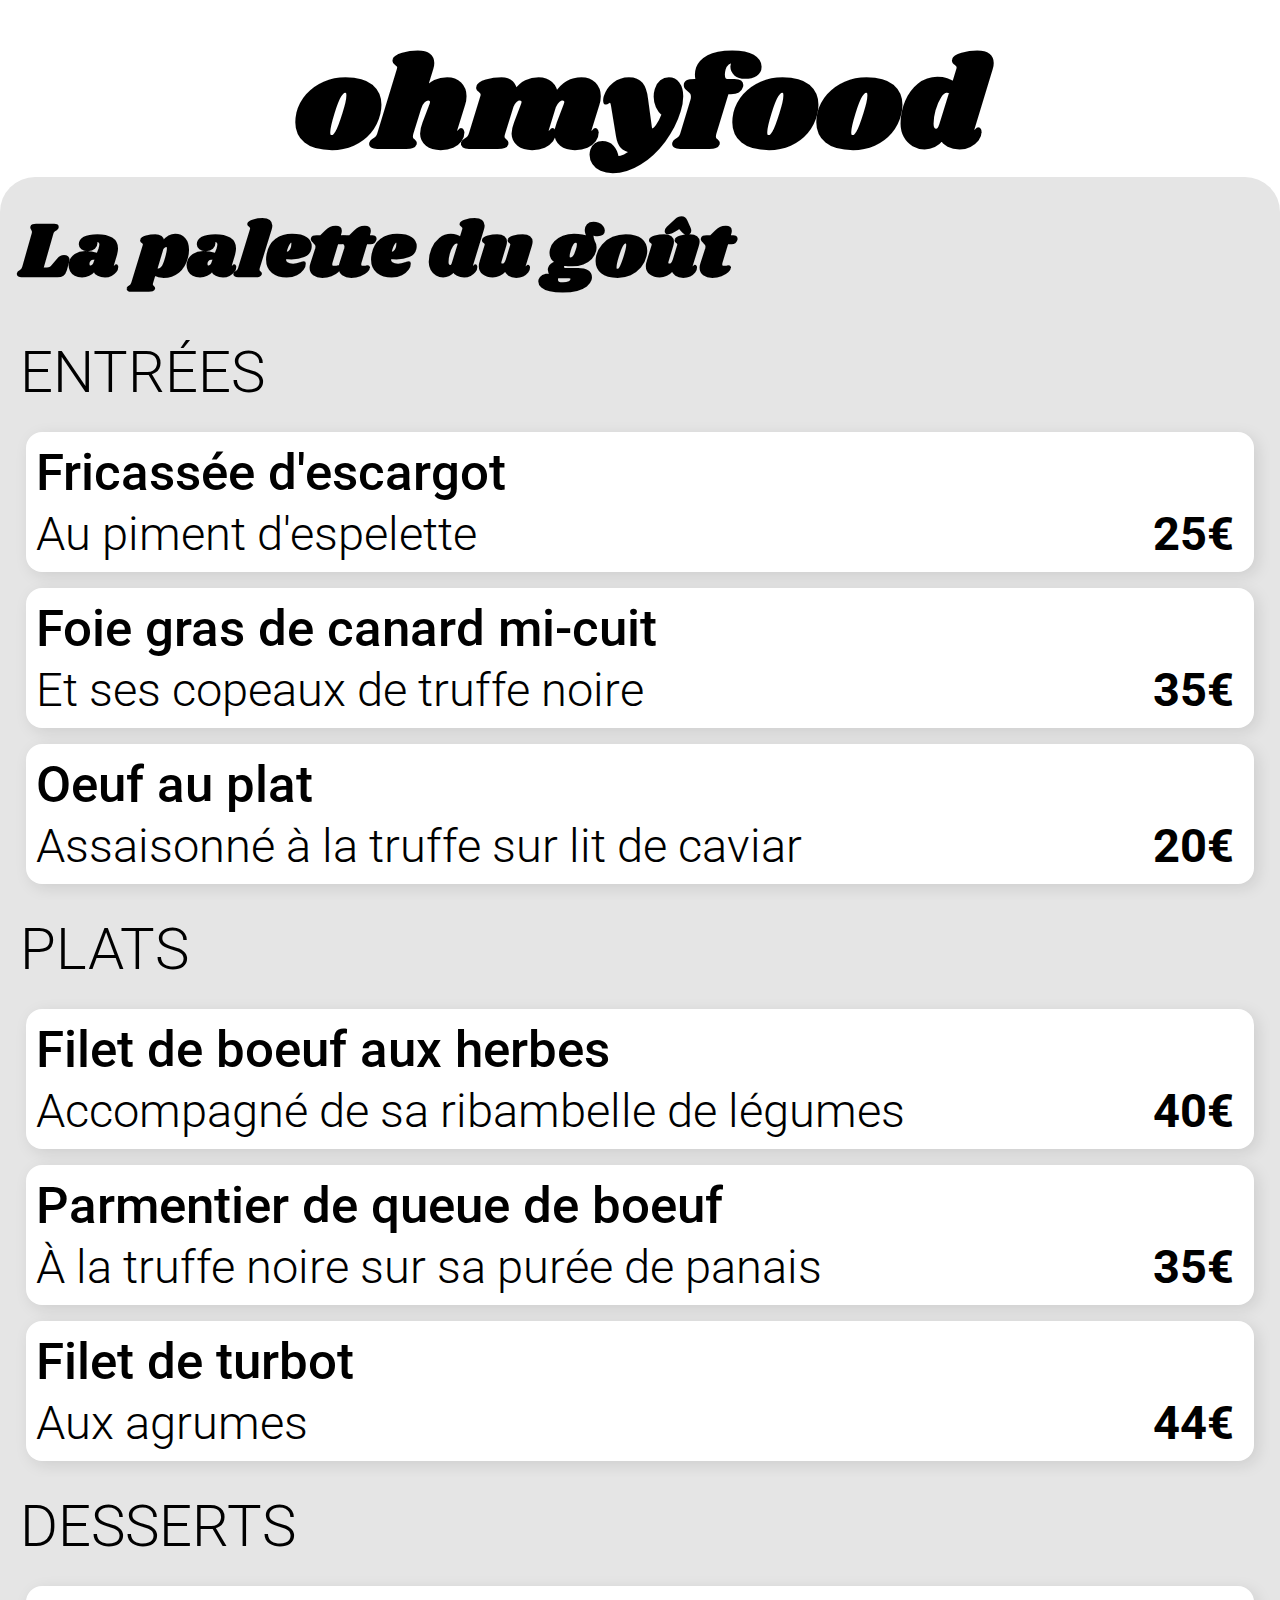
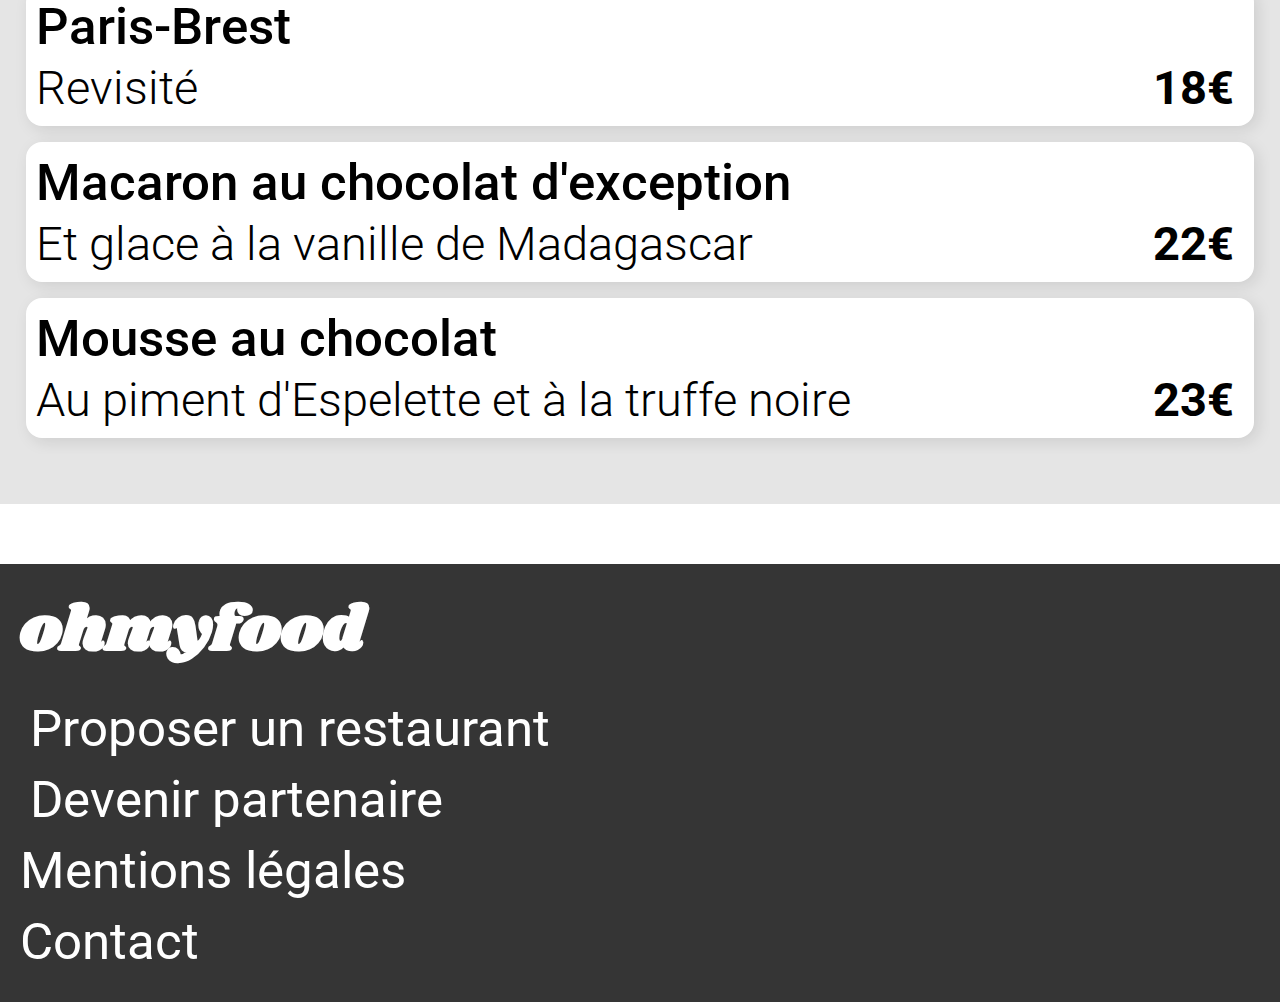
==== menu/menu1.html @ c5399343 "menupage header + card + animation spin and ellipsis" ====
<!DOCTYPE html>
<html lang="en">
<head>
    <meta charset="UTF-8">
    <meta http-equiv="X-UA-Compatible" content="IE=edge">
    <meta name="viewport" content="width=device-width, initial-scale=1.0">
    <title>Menu1</title>
    <link rel="stylesheet" href="../style.css"> 
    <link rel="stylesheet" href="../assets/fontawesome/css/all.css">
</head>
<body>
    <header>
        <section class="header-menu">
            <a href="../index.html"><i class="fa-solid fa-arrow-left"></i></a>
            <h1 class="logo">ohmyfood</h1>
        </section>     
    </header>

    <img src="../assets/restaurants/jay-wennington-N_Y88TWmGwA-unsplash.jpg" alt="restaurant La palette du gout" class="bg-menu">

    <main class="main-menu">
        <section class="top-menu">
            <h2>La palette du goût</h2>
                <i class="fa-regular fa-heart"></i>
                <i class="fa-solid fa-heart"></i>
        </section>
        <section class="menu-grid">
            <div class="menu-category">
               <h3>ENTRÉES</h3>             
               <div class="menu-item">
                <div class="menu-item-text">
                    <h4>Fricassée d'escargot</h4>
                    <p>Au piment d'espelette</p>
                </div>
                <p class="price">25€</p>
                <div class="check">
                    <i class="fa-solid fa-check"></i>
                </div>
               </div>
               <div class="menu-item">
                <div class="menu-item-text">
                    <h4>Foie gras de canard mi-cuit</h4>
                    <p>Et ses copeaux de truffe noire</p>
                </div>
                <p class="price">35€</p>
                <div class="check">
                    <i class="fa-solid fa-check"></i>
                </div>
               </div>
               <div class="menu-item">
                <div class="menu-item-text">
                    <h4>Oeuf au plat</h4>
                    <p>Assaisonné à la truffe sur lit de caviar</p>
                </div>
                <p class="price">20€</p>
                <div class="check">
                    <i class="fa-solid fa-check"></i>
                </div>
               </div>
            </div>
            <div class="menu-category">
                <h3>PLATS</h3>             
                <div class="menu-item">
                 <div class="menu-item-text">
                     <h4>Filet de boeuf aux herbes</h4>
                     <p>Accompagné de sa ribambelle de légumes</p>
                 </div>
                 <p class="price">40€</p>
                 <div class="check">
                     <i class="fa-solid fa-check"></i>
                 </div>
                </div>
                <div class="menu-item">
                 <div class="menu-item-text">
                     <h4>Parmentier de queue de boeuf</h4>
                     <p>À la truffe noire sur sa purée de panais</p>
                 </div>
                 <p class="price">35€</p>
                 <div class="check">
                     <i class="fa-solid fa-check"></i>
                 </div>
                </div>
                <div class="menu-item">
                 <div class="menu-item-text">
                     <h4>Filet de turbot</h4>
                     <p>Aux agrumes</p>
                 </div>
                 <p class="price">44€</p>
                 <div class="check">
                     <i class="fa-solid fa-check"></i>
                 </div>
                </div>
            </div>
            <div class="menu-category">
                <h3>DESSERTS</h3>             
                <div class="menu-item">
                 <div class="menu-item-text">
                     <h4>Paris-Brest</h4>
                     <p>Revisité</p>
                 </div>
                 <p class="price">18€</p>
                 <div class="check">
                     <i class="fa-solid fa-check"></i>
                 </div>
                </div>
                <div class="menu-item">
                 <div class="menu-item-text">
                     <h4>Macaron au chocolat d'exception</h4>
                     <p>Et glace à la vanille de Madagascar</p>
                 </div>
                 <p class="price">22€</p>
                 <div class="check">
                     <i class="fa-solid fa-check"></i>
                 </div>
                </div>
                <div class="menu-item">
                 <div class="menu-item-text">
                     <h4>Mousse au chocolat</h4>
                     <p>Au piment d'Espelette et à la truffe noire</p>
                 </div>
                 <p class="price">23€</p>
                 <div class="check">
                     <i class="fa-solid fa-check"></i>
                 </div>
                </div>
            </div>
        </section>
    </main>  
    <footer>
        <section class="footer mfooter">
            <h3>ohmyfood</h3>
            <ul>
                <li><a href="#"><i class="fa-solid fa-utensils"></i>Proposer un restaurant</a></li>
                <li><a href="#"><i class="fa-solid fa-handshake-angle"></i>Devenir partenaire</a></li>
                <li><a href="#">Mentions légales</a></li>
                <li><a href="#">Contact</a></li>
            </ul>
        </section> 
    </footer>
</body>
</html>
---- style.css ----
@import url("https://fonts.googleapis.com/css2?family=Roboto:wght@300;400;500;700&family=Shrikhand&display=swap");
* {
  margin: 0;
  padding: 0;
  box-sizing: border-box;
}

body {
  font-family: "Roboto", sans-serif;
}

a {
  text-decoration: none;
  color: inherit;
  cursor: pointer;
}

li {
  list-style: none;
}

@keyframes loader {
  100% {
    transform: translateY(-30px);
  }
}
@keyframes disappear {
  to {
    transform: scale(0);
  }
}
@keyframes spin {
  0% {
    transform: rotate(-270deg);
  }
  100% {
    transform: rotate(0);
  }
}
.loader-container {
  position: fixed;
  background-color: #fff;
  width: 100vw;
  height: 100vh;
  display: flex;
  justify-content: center;
  align-items: center;
  animation: disappear 1s 3s;
  animation-fill-mode: forwards;
  transform-origin: top;
  z-index: 999;
}

.dot {
  width: 50px;
  height: 50px;
  border-radius: 50%;
  background: #9356DC;
  margin: 0 15px;
  animation: loader infinite 0.3s alternate;
}

.d2 {
  animation-delay: 0.05s;
  background-color: #FF79DA;
}

.d3 {
  animation-delay: 0.1s;
  background-color: #99E2D0;
}

header {
  display: flex;
  justify-content: center;
  background-color: #fff;
  padding: 1rem;
  box-shadow: 0px 0px 12px 0px rgba(53, 53, 53, 0.5);
  position: relative;
  z-index: 1;
}
header .logo {
  font-size: 10vw;
  font-family: "Shrikhand", cursive;
  text-align: center;
}

footer {
  background-color: #353535;
  padding: 20px;
}
footer .footer {
  color: #fff;
}
footer h3 {
  font-family: "Shrikhand", cursive;
  padding-bottom: 20px;
  font-size: 5vw;
}
footer li {
  margin-bottom: 10px;
  font-size: 4vw;
}
footer i {
  padding-right: 10px;
  font-size: 4vw;
}

main {
  position: relative;
  z-index: 0;
}
main .location {
  display: flex;
  justify-content: center;
  background-color: #e5e5e5;
  color: rgb(62, 62, 62);
  padding: 20px;
}
main .location h1 {
  font-size: 4vw;
  font-weight: 500;
  padding-left: 15px;
}
main .intro {
  display: flex;
  flex-direction: column;
  align-items: center;
  background-color: #f2f2f2;
}
main .intro h2 {
  font-size: 6vw;
  padding: 0 70px;
  padding-top: 40px;
  padding-bottom: 15px;
  text-align: center;
}
main .intro p {
  font-size: 4vw;
  font-weight: 400;
  padding: 0 50px;
  padding-bottom: 30px;
  text-align: center;
  color: rgb(73, 72, 72);
}
main .intro input {
  border-radius: 30px;
  box-shadow: rgba(40, 39, 39, 0.5) 0px 13px 27px -5px;
  border: none;
  font-size: 4vw;
  font-weight: 500;
  padding: 15px 25px;
  background: linear-gradient(to top, #9356DC, #FF79DA);
  color: #fff;
  margin-bottom: 50px;
}
main .working {
  padding-top: 50px;
}
main .working h2 {
  padding-left: 20px;
  font-size: 6vw;
}
main .working .working-container {
  display: flex;
  flex-direction: column;
  padding: 30px;
}
main .working .working-container article {
  background-color: #f2f2f2;
  display: flex;
  align-items: center;
  box-shadow: rgba(50, 50, 93, 0.25) 0px 6px 12px -2px;
  border: 1px transparent;
  border-radius: 20px;
  margin-bottom: 20px;
  height: 10vh;
}
main .working .working-container article .number {
  position: relative;
  right: 15px;
  border: 1px solid #9356DC;
  background-color: #9356DC;
  color: #fff;
  width: 30px;
  height: 30px;
  border-radius: 30px;
  line-height: 30px;
  text-align: center;
  font-size: 4vw;
  font-weight: 400;
}
main .working .working-container article i {
  font-size: 6.5vw;
  padding-left: 10px;
  padding-right: 30px;
  color: rgb(78, 76, 76);
}
main .working .working-container article p {
  font-size: 4vw;
  font-weight: 500;
}
main .working .working-container article:hover {
  background-color: #e8e3e3;
}
main .working .working-container article:hover i {
  color: #9356DC;
}
main .restaurant {
  background-color: #f2f2f2;
  padding-top: 50px;
}
main .restaurant h2 {
  padding-left: 20px;
  font-size: 6vw;
}
main .restaurant .restaurant-container {
  display: flex;
  flex-direction: column;
  padding: 20px;
}
main .restaurant .restaurant-container .restaurant-card {
  display: flex;
  flex-direction: column;
  width: 100%;
  margin-bottom: 15px;
  border-radius: 20px;
  box-shadow: rgba(50, 50, 93, 0.25) 0px 6px 12px -2px;
}
main .restaurant .restaurant-container .restaurant-card .new {
  width: 25%;
  position: absolute;
  color: #1b6150;
  background-color: #99E2D0;
  border: none;
  border-radius: 3px;
  text-align: center;
  padding: 5px 10px;
  left: 67%;
  margin-top: 10px;
}
main .restaurant .restaurant-container .restaurant-card .new p {
  padding-left: 0;
  font-size: 4vw;
  font-weight: 500;
}
main .restaurant .restaurant-container .restaurant-card img {
  width: 100%;
  height: 190px;
  object-fit: cover;
  border-top-left-radius: 20px;
  border-top-right-radius: 20px;
}
main .restaurant .restaurant-container .restaurant-card .restaurant-card-bottom {
  padding: 10px 20px 20px 10px;
  display: flex;
  justify-content: space-between;
}
main .restaurant .restaurant-container .restaurant-card .restaurant-card-bottom h3 {
  padding-bottom: 1px;
  font-size: 5vw;
  font-weight: 500;
}
main .restaurant .restaurant-container .restaurant-card .restaurant-card-bottom p {
  font-size: 4.5vw;
  font-weight: 300;
}
main .restaurant .restaurant-container .restaurant-card .restaurant-card-bottom i {
  font-size: 8vw;
  position: absolute;
  right: 40px;
  cursor: pointer;
}
main .restaurant .restaurant-container .restaurant-card .restaurant-card-bottom .fa-solid {
  color: transparent;
  background-image: linear-gradient(to top, #9356DC, #FF79DA);
  transition: 1s ease-in-out;
  background-clip: text;
  opacity: 0;
}
main .restaurant .restaurant-container .restaurant-card .restaurant-card-bottom .fa-solid:hover {
  opacity: 1;
}

.header-menu {
  display: flex;
  align-items: center;
}
.header-menu i {
  position: relative;
  right: 50px;
  font-size: 6vw;
}

.bg-menu {
  width: 100%;
  object-fit: contain;
}

.main-menu {
  background-color: #e5e5e5;
  border-top-left-radius: 35px;
  border-top-right-radius: 35px;
  padding: 20px 10px 50px;
  position: relative;
  z-index: 1;
  bottom: 60px;
}
.main-menu .top-menu {
  display: flex;
  justify-content: space-between;
  align-items: center;
  padding: 0 15px 0 10px;
}
.main-menu .top-menu h2 {
  font-family: "Shrikhand", cursive;
  font-size: 6vw;
}
.main-menu .top-menu i {
  font-size: 7vw;
  position: absolute;
  right: 40px;
  cursor: pointer;
}
.main-menu .top-menu .fa-solid {
  color: transparent;
  background-image: linear-gradient(to top, #9356DC, #FF79DA);
  transition: 1s ease-in-out;
  background-clip: text;
  opacity: 0;
}
.main-menu .top-menu .fa-solid:hover {
  opacity: 1;
}
.main-menu .menu-grid {
  display: grid;
  grid-template-columns: 1fr;
  gap: 1rem;
  padding-top: 30px;
}
.main-menu .menu-grid .menu-category {
  overflow: hidden;
}
.main-menu .menu-grid .menu-category h3 {
  font-weight: 300;
  font-size: 4.5vw;
  padding-bottom: 10px;
  padding-left: 10px;
}
.main-menu .menu-grid .menu-category .menu-item {
  background-color: white;
  display: flex;
  border-radius: 1rem;
  box-shadow: 0.25rem 0.25rem 1rem rgba(0, 0, 0, 0.1);
  overflow: hidden;
  margin: 1rem;
}
.main-menu .menu-grid .menu-category .menu-item .menu-item-text {
  padding: 10px;
  overflow: hidden;
}
.main-menu .menu-grid .menu-category .menu-item h4 {
  font-size: 4vw;
  font-weight: 500;
  padding-bottom: 3px;
  white-space: nowrap;
  text-overflow: ellipsis;
  overflow: hidden;
  margin: 0;
}
.main-menu .menu-grid .menu-category .menu-item p {
  font-size: 3.7vw;
  font-weight: 300;
  white-space: nowrap;
  text-overflow: ellipsis;
  overflow: hidden;
  margin: 0;
}
.main-menu .menu-grid .menu-category .menu-item .price {
  display: flex;
  justify-content: flex-end;
  align-items: flex-end;
  margin-left: auto;
  font-weight: 700;
  padding: 10px 20px;
}
.main-menu .menu-grid .menu-category .menu-item .check {
  background-color: #99E2D0;
  margin-right: -3.5rem;
  width: 3.5rem;
  border-radius: 0 1rem 1rem 0;
  transition: margin-right 0.5s;
  display: grid;
  place-items: center;
}
.main-menu .menu-grid .menu-category .menu-item .check i {
  display: grid;
  place-items: center;
  padding: 3px;
  background-color: #fff;
  color: #99E2D0;
  font-size: 3vw;
  font-weight: 700;
  border-radius: 50%;
}
.main-menu .menu-grid .menu-category .menu-item:hover .check {
  margin-right: 0;
}
.main-menu .menu-grid .menu-category .menu-item:hover i {
  animation: spin 0.5s ease-in-out;
}

.mfooter {
  position: relative;
}

/*# sourceMappingURL=style.css.map */
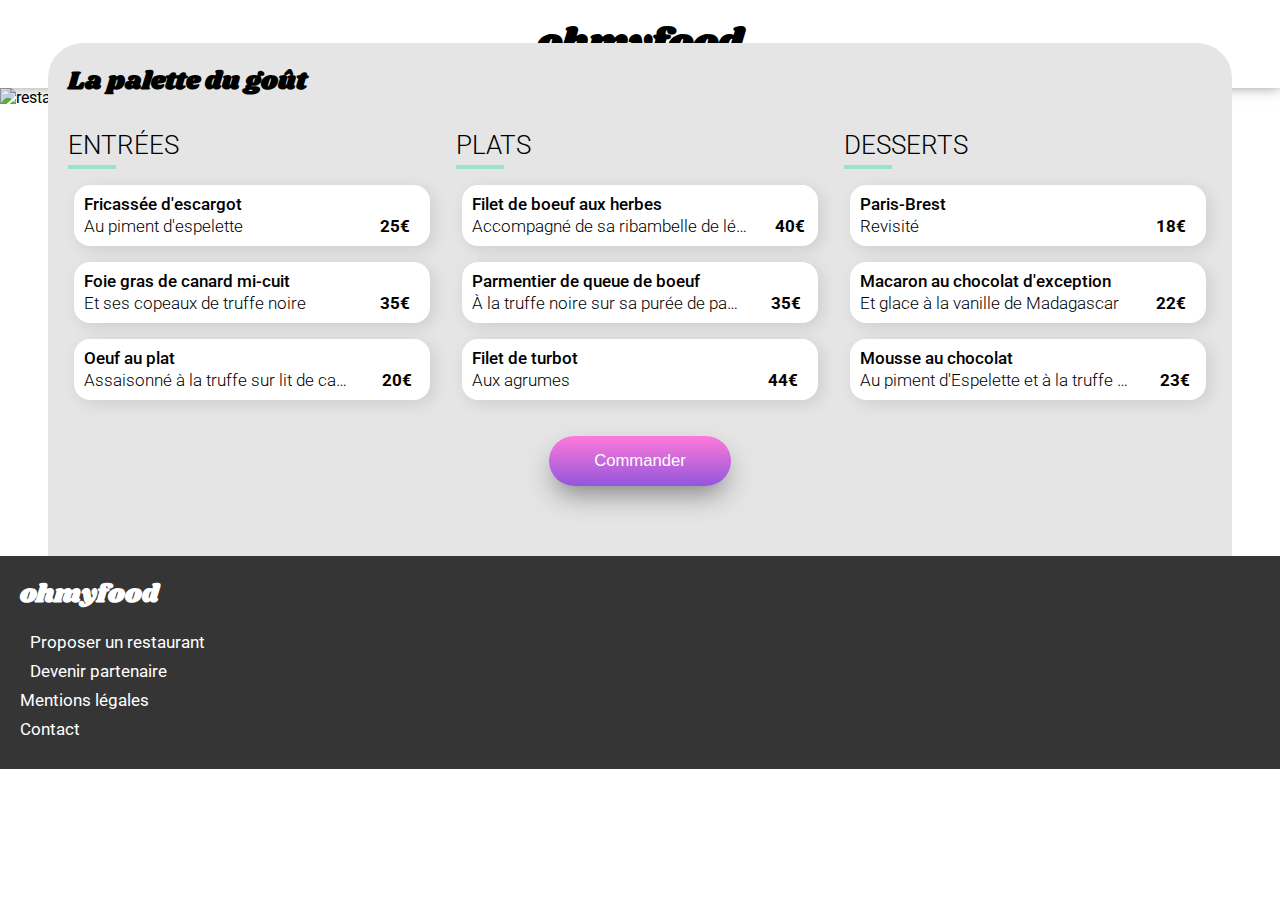
==== commit 36dab237: "mailto W3c validator correction" ====
--- a/menu/menu1.html
+++ b/menu/menu1.html
@@ -7,6 +7,10 @@
     <title>Menu1</title>
     <link rel="stylesheet" href="../style.css"> 
     <link rel="stylesheet" href="../assets/fontawesome/css/all.css">
+    <link rel="apple-touch-icon" sizes="180x180" href="../assets/favicon/apple-touch-icon.png">
+    <link rel="icon" type="image/png" sizes="32x32" href="../assets/favicon/favicon-32x32.png">
+    <link rel="icon" type="image/png" sizes="16x16" href="../assets/favicon/favicon-16x16.png">
+    <link rel="manifest" href="../assets/favicon/site.webmanifest">
 </head>
 <body>
     <header>
@@ -125,6 +129,9 @@
                 </div>
             </div>
         </section>
+        <div class="buy">
+            <input type="button" value="Commander">
+        </div>
     </main>  
     <footer>
         <section class="footer mfooter">
@@ -133,7 +140,7 @@
                 <li><a href="#"><i class="fa-solid fa-utensils"></i>Proposer un restaurant</a></li>
                 <li><a href="#"><i class="fa-solid fa-handshake-angle"></i>Devenir partenaire</a></li>
                 <li><a href="#">Mentions légales</a></li>
-                <li><a href="#">Contact</a></li>
+                <li><a href="mailto:ohmyfood@ohmyfood.com">Contact</a></li>
             </ul>
         </section> 
     </footer>
--- a/style.css
+++ b/style.css
@@ -37,6 +37,16 @@
     transform: rotate(0);
   }
 }
+@keyframes emergence {
+  0% {
+    transform: translateY(50%);
+    opacity: 0;
+  }
+  100% {
+    transform: translateY(0);
+    opacity: 1;
+  }
+}
 .loader-container {
   position: fixed;
   background-color: #fff;
@@ -45,9 +55,10 @@
   display: flex;
   justify-content: center;
   align-items: center;
-  animation: disappear 1s 3s;
+  animation: disappear 200ms 2s;
   animation-fill-mode: forwards;
   transform-origin: top;
+  opacity: 0.9;
   z-index: 999;
 }
 
@@ -84,6 +95,11 @@
   font-family: "Shrikhand", cursive;
   text-align: center;
 }
+@media (min-width: 1000px) {
+  header .logo {
+    font-size: 3vw;
+  }
+}
 
 footer {
   background-color: #353535;
@@ -97,13 +113,28 @@
   padding-bottom: 20px;
   font-size: 5vw;
 }
+@media (min-width: 1000px) {
+  footer h3 {
+    font-size: 2vw;
+  }
+}
 footer li {
   margin-bottom: 10px;
   font-size: 4vw;
 }
+@media (min-width: 1000px) {
+  footer li {
+    font-size: 1.3vw;
+  }
+}
 footer i {
   padding-right: 10px;
   font-size: 4vw;
+}
+@media (min-width: 1000px) {
+  footer i {
+    font-size: 1.3vw;
+  }
 }
 
 main {
@@ -117,10 +148,23 @@
   color: rgb(62, 62, 62);
   padding: 20px;
 }
-main .location h1 {
+main .location i {
+  font-size: 4vw;
+}
+@media (min-width: 1000px) {
+  main .location i {
+    font-size: 1.3vw;
+  }
+}
+main .location h2 {
   font-size: 4vw;
   font-weight: 500;
   padding-left: 15px;
+}
+@media (min-width: 1000px) {
+  main .location h2 {
+    font-size: 1.3vw;
+  }
 }
 main .intro {
   display: flex;
@@ -135,6 +179,11 @@
   padding-bottom: 15px;
   text-align: center;
 }
+@media (min-width: 1000px) {
+  main .intro h2 {
+    font-size: 2vw;
+  }
+}
 main .intro p {
   font-size: 4vw;
   font-weight: 400;
@@ -143,6 +192,11 @@
   text-align: center;
   color: rgb(73, 72, 72);
 }
+@media (min-width: 1000px) {
+  main .intro p {
+    font-size: 1.3vw;
+  }
+}
 main .intro input {
   border-radius: 30px;
   box-shadow: rgba(40, 39, 39, 0.5) 0px 13px 27px -5px;
@@ -153,6 +207,12 @@
   background: linear-gradient(to top, #9356DC, #FF79DA);
   color: #fff;
   margin-bottom: 50px;
+  cursor: pointer;
+}
+@media (min-width: 1000px) {
+  main .intro input {
+    font-size: 1.3vw;
+  }
 }
 main .working {
   padding-top: 50px;
@@ -161,10 +221,21 @@
   padding-left: 20px;
   font-size: 6vw;
 }
+@media (min-width: 1000px) {
+  main .working h2 {
+    font-size: 2vw;
+  }
+}
 main .working .working-container {
   display: flex;
   flex-direction: column;
   padding: 30px;
+}
+@media (min-width: 1000px) {
+  main .working .working-container {
+    flex-direction: row;
+    justify-content: space-around;
+  }
 }
 main .working .working-container article {
   background-color: #f2f2f2;
@@ -175,6 +246,11 @@
   border-radius: 20px;
   margin-bottom: 20px;
   height: 10vh;
+}
+@media (min-width: 1000px) {
+  main .working .working-container article {
+    height: 10vh;
+  }
 }
 main .working .working-container article .number {
   position: relative;
@@ -190,15 +266,39 @@
   font-size: 4vw;
   font-weight: 400;
 }
+@media (min-width: 1000px) {
+  main .working .working-container article .number {
+    font-size: 1.3vw;
+    width: 25px;
+    height: 25px;
+    border-radius: 25px;
+    line-height: 25px;
+    right: 10px;
+  }
+}
 main .working .working-container article i {
   font-size: 6.5vw;
   padding-left: 10px;
   padding-right: 30px;
   color: rgb(78, 76, 76);
 }
+@media (min-width: 1000px) {
+  main .working .working-container article i {
+    font-size: 1.3vw;
+    padding-right: 10px;
+    padding-left: 5px;
+  }
+}
 main .working .working-container article p {
-  font-size: 4vw;
+  font-size: clamp(1rem, 3vw, 1.5rem);
+  padding: 0 5px;
   font-weight: 500;
+}
+@media (min-width: 1000px) {
+  main .working .working-container article p {
+    font-size: 1.3vw;
+    padding-right: 30px;
+  }
 }
 main .working .working-container article:hover {
   background-color: #e8e3e3;
@@ -214,14 +314,27 @@
   padding-left: 20px;
   font-size: 6vw;
 }
+@media (min-width: 1000px) {
+  main .restaurant h2 {
+    font-size: 2vw;
+  }
+}
 main .restaurant .restaurant-container {
   display: flex;
   flex-direction: column;
   padding: 20px;
 }
+@media (min-width: 1000px) {
+  main .restaurant .restaurant-container {
+    display: grid;
+    grid-template-columns: repeat(2, 2fr);
+    column-gap: 1rem;
+  }
+}
 main .restaurant .restaurant-container .restaurant-card {
   display: flex;
   flex-direction: column;
+  position: relative;
   width: 100%;
   margin-bottom: 15px;
   border-radius: 20px;
@@ -236,13 +349,17 @@
   border-radius: 3px;
   text-align: center;
   padding: 5px 10px;
-  left: 67%;
-  margin-top: 10px;
-}
-main .restaurant .restaurant-container .restaurant-card .new p {
-  padding-left: 0;
+  right: 1rem;
+  top: 0.5rem;
   font-size: 4vw;
   font-weight: 500;
+}
+@media (min-width: 1000px) {
+  main .restaurant .restaurant-container .restaurant-card .new {
+    font-size: 1.3vw;
+    width: 15%;
+    padding-left: 10px;
+  }
 }
 main .restaurant .restaurant-container .restaurant-card img {
   width: 100%;
@@ -254,16 +371,26 @@
 main .restaurant .restaurant-container .restaurant-card .restaurant-card-bottom {
   padding: 10px 20px 20px 10px;
   display: flex;
-  justify-content: space-between;
+  flex-direction: column;
 }
 main .restaurant .restaurant-container .restaurant-card .restaurant-card-bottom h3 {
   padding-bottom: 1px;
   font-size: 5vw;
   font-weight: 500;
 }
+@media (min-width: 1000px) {
+  main .restaurant .restaurant-container .restaurant-card .restaurant-card-bottom h3 {
+    font-size: 1.5vw;
+  }
+}
 main .restaurant .restaurant-container .restaurant-card .restaurant-card-bottom p {
   font-size: 4.5vw;
   font-weight: 300;
+}
+@media (min-width: 1000px) {
+  main .restaurant .restaurant-container .restaurant-card .restaurant-card-bottom p {
+    font-size: 1.4vw;
+  }
 }
 main .restaurant .restaurant-container .restaurant-card .restaurant-card-bottom i {
   font-size: 8vw;
@@ -271,10 +398,17 @@
   right: 40px;
   cursor: pointer;
 }
+@media (min-width: 1000px) {
+  main .restaurant .restaurant-container .restaurant-card .restaurant-card-bottom i {
+    font-size: 3vw;
+  }
+}
 main .restaurant .restaurant-container .restaurant-card .restaurant-card-bottom .fa-solid {
   color: transparent;
+  -webkit-background-image: linear-gradient(to top, #9356DC, #FF79DA);
   background-image: linear-gradient(to top, #9356DC, #FF79DA);
   transition: 1s ease-in-out;
+  -webkit-background-clip: text;
   background-clip: text;
   opacity: 0;
 }
@@ -291,10 +425,16 @@
   right: 50px;
   font-size: 6vw;
 }
+@media (min-width: 1000px) {
+  .header-menu i {
+    font-size: 3vw;
+  }
+}
 
 .bg-menu {
   width: 100%;
-  object-fit: contain;
+  height: 30vh;
+  object-fit: cover;
 }
 
 .main-menu {
@@ -304,7 +444,13 @@
   padding: 20px 10px 50px;
   position: relative;
   z-index: 1;
-  bottom: 60px;
+  margin-top: -4rem;
+}
+@media (min-width: 1000px) {
+  .main-menu {
+    margin-left: 3rem;
+    margin-right: 3rem;
+  }
 }
 .main-menu .top-menu {
   display: flex;
@@ -315,6 +461,11 @@
 .main-menu .top-menu h2 {
   font-family: "Shrikhand", cursive;
   font-size: 6vw;
+}
+@media (min-width: 1000px) {
+  .main-menu .top-menu h2 {
+    font-size: 2vw;
+  }
 }
 .main-menu .top-menu i {
   font-size: 7vw;
@@ -322,10 +473,17 @@
   right: 40px;
   cursor: pointer;
 }
+@media (min-width: 1000px) {
+  .main-menu .top-menu i {
+    font-size: 3vw;
+  }
+}
 .main-menu .top-menu .fa-solid {
   color: transparent;
+  -webkit-background-image: linear-gradient(to top, #9356DC, #FF79DA);
   background-image: linear-gradient(to top, #9356DC, #FF79DA);
   transition: 1s ease-in-out;
+  -webkit-background-clip: text;
   background-clip: text;
   opacity: 0;
 }
@@ -335,17 +493,33 @@
 .main-menu .menu-grid {
   display: grid;
   grid-template-columns: 1fr;
-  gap: 1rem;
   padding-top: 30px;
+}
+@media (min-width: 1000px) {
+  .main-menu .menu-grid {
+    grid-template-columns: repeat(3, 1fr);
+  }
+}
+.main-menu .menu-grid h3 {
+  font-weight: 300;
+  font-size: 4.5vw;
+  padding-left: 10px;
+}
+@media (min-width: 1000px) {
+  .main-menu .menu-grid h3 {
+    font-size: 2vw;
+  }
+}
+.main-menu .menu-grid h3::after {
+  content: "";
+  display: flex;
+  margin-top: 5px;
+  width: 3rem;
+  height: 0.25rem;
+  background-color: #99E2D0;
 }
 .main-menu .menu-grid .menu-category {
   overflow: hidden;
-}
-.main-menu .menu-grid .menu-category h3 {
-  font-weight: 300;
-  font-size: 4.5vw;
-  padding-bottom: 10px;
-  padding-left: 10px;
 }
 .main-menu .menu-grid .menu-category .menu-item {
   background-color: white;
@@ -354,6 +528,20 @@
   box-shadow: 0.25rem 0.25rem 1rem rgba(0, 0, 0, 0.1);
   overflow: hidden;
   margin: 1rem;
+  animation: emergence 1s;
+  animation-fill-mode: both;
+}
+.main-menu .menu-grid .menu-category .menu-item:nth-child(2) {
+  animation-delay: 200ms;
+}
+.main-menu .menu-grid .menu-category .menu-item:nth-child(3) {
+  animation-delay: 300ms;
+}
+.main-menu .menu-grid .menu-category .menu-item:nth-child(4) {
+  animation-delay: 400ms;
+}
+.main-menu .menu-grid .menu-category .menu-item:nth-child(5) {
+  animation-delay: 500ms;
 }
 .main-menu .menu-grid .menu-category .menu-item .menu-item-text {
   padding: 10px;
@@ -367,6 +555,11 @@
   text-overflow: ellipsis;
   overflow: hidden;
   margin: 0;
+}
+@media (min-width: 1000px) {
+  .main-menu .menu-grid .menu-category .menu-item h4 {
+    font-size: 1.3vw;
+  }
 }
 .main-menu .menu-grid .menu-category .menu-item p {
   font-size: 3.7vw;
@@ -375,6 +568,11 @@
   text-overflow: ellipsis;
   overflow: hidden;
   margin: 0;
+}
+@media (min-width: 1000px) {
+  .main-menu .menu-grid .menu-category .menu-item p {
+    font-size: 1.3vw;
+  }
 }
 .main-menu .menu-grid .menu-category .menu-item .price {
   display: flex;
@@ -403,15 +601,37 @@
   font-weight: 700;
   border-radius: 50%;
 }
+@media (min-width: 1000px) {
+  .main-menu .menu-grid .menu-category .menu-item .check i {
+    font-size: 1.3vw;
+  }
+}
 .main-menu .menu-grid .menu-category .menu-item:hover .check {
   margin-right: 0;
 }
 .main-menu .menu-grid .menu-category .menu-item:hover i {
   animation: spin 0.5s ease-in-out;
 }
-
-.mfooter {
-  position: relative;
+.main-menu .buy {
+  display: flex;
+  justify-content: center;
+  padding: 20px;
+}
+.main-menu .buy input {
+  border-radius: 30px;
+  box-shadow: rgba(40, 39, 39, 0.5) 0px 13px 27px -5px;
+  border: none;
+  font-size: 4vw;
+  font-weight: 500;
+  padding: 15px 45px;
+  background: linear-gradient(to top, #9356DC, #FF79DA);
+  color: #fff;
+  cursor: pointer;
+}
+@media (min-width: 1000px) {
+  .main-menu .buy input {
+    font-size: 1.3vw;
+  }
 }
 
 /*# sourceMappingURL=style.css.map */
